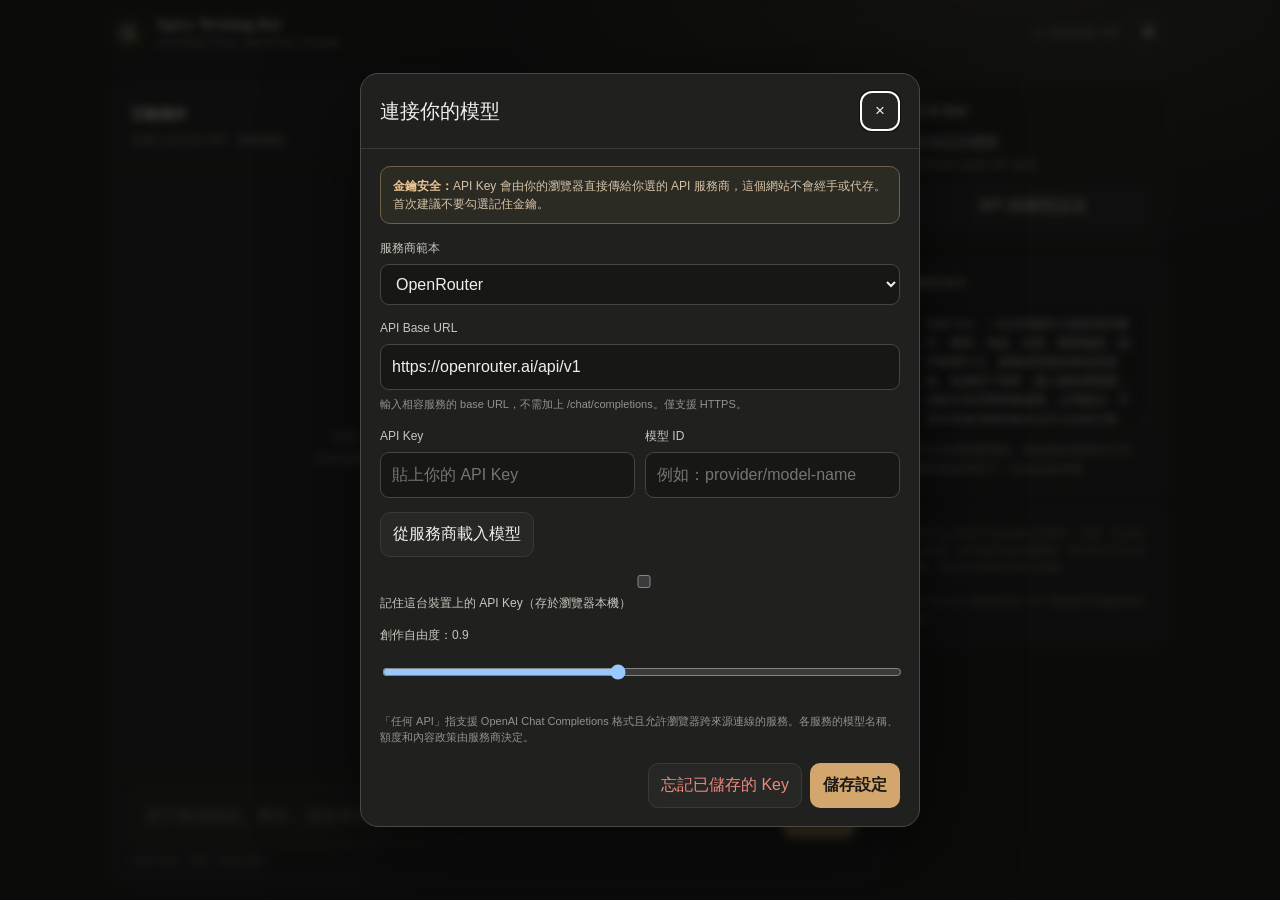
==== web/index.html @ c8496421 "Add mobile OpenAI-compatible writing chat" ====
<!doctype html>
<html lang="zh-Hant">
<head>
  <meta charset="utf-8">
  <meta name="viewport" content="width=device-width, initial-scale=1, viewport-fit=cover">
  <meta name="theme-color" content="#171816">
  <meta name="description" content="在手機上使用自己的 Gemini、OpenRouter 或其他 OpenAI 相容 API，開始互動寫作。">
  <title>Spicy Writing Kit｜互動寫作</title>
  <link rel="manifest" href="manifest.webmanifest">
  <link rel="icon" href="icon.svg" type="image/svg+xml">
  <style>
    :root{color-scheme:dark;--bg:#171816;--panel:#20211e;--panel-2:#282924;--line:#383a34;--text:#f0eee8;--muted:#a6a69d;--accent:#d2a66d;--accent-2:#e9c493;--danger:#ed897e;--safe-bottom:env(safe-area-inset-bottom,0px)}
    *{box-sizing:border-box}body{margin:0;background:radial-gradient(1000px 600px at 80% -10%,#373025 0,transparent 58%),var(--bg);color:var(--text);font:16px/1.55 -apple-system,BlinkMacSystemFont,"Segoe UI",sans-serif;min-height:100dvh}
    button,input,textarea,select{font:inherit}button{cursor:pointer}button:disabled{opacity:.5;cursor:not-allowed}
    .app{max-width:1100px;margin:auto;min-height:100dvh;display:grid;grid-template-rows:auto 1fr auto;padding:0 22px}
    header{height:68px;display:flex;align-items:center;justify-content:space-between;border-bottom:1px solid #ffffff12;gap:12px}
    .brand{display:flex;align-items:center;gap:11px;min-width:0}.mark{width:34px;height:34px;display:grid;place-items:center;border:1px solid #d2a66d77;border-radius:12px;color:var(--accent-2);font-family:Georgia,serif;font-size:20px}.brand h1{font:600 15px/1.2 Georgia,serif;letter-spacing:.04em;margin:0}.brand small{display:block;color:var(--muted);font:11px/1.4 -apple-system,BlinkMacSystemFont,"Segoe UI",sans-serif;margin-top:3px;letter-spacing:.08em;text-transform:uppercase}
    .header-actions{display:flex;align-items:center;gap:8px}.status{font-size:12px;color:var(--muted);display:flex;gap:7px;align-items:center}.dot{width:7px;height:7px;border-radius:50%;background:#72756d}.dot.on{background:#9fc39a;box-shadow:0 0 9px #9fc39a88}
    .icon-btn,.quiet-btn{border:1px solid var(--line);background:#ffffff05;color:var(--text);border-radius:11px;padding:9px 12px}.icon-btn{width:40px;height:40px;display:grid;place-items:center;padding:0;font-size:17px}.quiet-btn:hover,.icon-btn:hover{border-color:#a6a69d88;background:#ffffff0b}
    main{min-height:0;display:grid;grid-template-columns:minmax(0,1fr) 270px;gap:18px;padding:18px 0}
    .chat-card,.side-card{background:#1e1f1cdd;border:1px solid var(--line);border-radius:18px;overflow:hidden}.chat-card{display:grid;grid-template-rows:auto 1fr auto;min-height:calc(100dvh - 124px)}.chat-head{padding:15px 18px;border-bottom:1px solid var(--line);display:flex;justify-content:space-between;align-items:center;gap:10px}.chat-head strong{font-size:14px;font-weight:600}.chat-head span{font-size:12px;color:var(--muted)}.chat-tools{display:flex;gap:7px}.chat-tools button{background:none;border:0;color:var(--muted);padding:6px;font-size:12px}.chat-tools button:hover{color:var(--accent-2)}
    .messages{padding:24px clamp(14px,4vw,42px);overflow:auto;scroll-behavior:smooth;display:flex;flex-direction:column;gap:17px}.welcome{margin:auto;max-width:480px;text-align:center;padding:30px 8px;color:var(--muted)}.welcome .ornament{font:30px Georgia,serif;color:var(--accent);margin-bottom:10px}.welcome h2{font:500 24px/1.25 Georgia,"Noto Serif TC",serif;color:var(--text);margin:0 0 10px}.welcome p{margin:0 auto 18px;max-width:390px;font-size:14px}.welcome .hint{display:inline-flex;padding:7px 11px;border:1px solid var(--line);border-radius:99px;font-size:12px}
    .message{max-width:min(82%,680px);white-space:pre-wrap;overflow-wrap:anywhere;padding:13px 16px;border-radius:16px;font-size:15px;line-height:1.75}.message.user{align-self:flex-end;background:#39342c;border:1px solid #6d5942;border-bottom-right-radius:5px}.message.assistant{align-self:flex-start;background:#282924;border:1px solid #3a3b35;border-bottom-left-radius:5px}.message .role{font-size:10px;letter-spacing:.1em;text-transform:uppercase;color:var(--accent-2);margin-bottom:5px}.message.error{border-color:#874e48;color:#ffd0ca}.typing{display:inline-block;width:6px;height:1em;margin-left:4px;vertical-align:-2px;background:var(--accent);animation:blink 1s steps(2,start) infinite}@keyframes blink{to{visibility:hidden}}
    .composer{padding:12px 15px max(13px,var(--safe-bottom));border-top:1px solid var(--line);background:#1a1b19}.compose-box{border:1px solid #4a4b43;background:#242521;border-radius:14px;padding:8px;display:flex;align-items:flex-end;gap:8px}.compose-box:focus-within{border-color:#a5845d}.compose-box textarea{flex:1;resize:none;min-height:42px;max-height:150px;border:0;outline:0;background:transparent;color:var(--text);padding:8px 9px;line-height:1.5}.compose-box textarea::placeholder{color:#85867e}.send{background:var(--accent);color:#191714;border:0;border-radius:10px;padding:9px 13px;font-weight:650;min-width:72px}.send:hover{background:var(--accent-2)}.compose-note{color:#85867e;font-size:10px;padding:6px 5px 0}
    aside{display:flex;flex-direction:column;gap:12px}.side-card{padding:16px}.side-card h3{font:600 12px/1.4 -apple-system,BlinkMacSystemFont,"Segoe UI",sans-serif;text-transform:uppercase;letter-spacing:.12em;color:var(--muted);margin:0 0 12px}.model-line{font-size:14px;overflow-wrap:anywhere}.provider-label{font-size:12px;color:var(--muted);margin-top:3px}.side-card p{font-size:12px;color:var(--muted);margin:10px 0 0}.prompt-box{width:100%;min-height:120px;resize:vertical;background:#171816;border:1px solid var(--line);border-radius:10px;color:var(--text);padding:10px;font-size:12px;line-height:1.6}.side-card .full{width:100%;margin-top:9px}.fineprint{font-size:11px;color:#85867e;line-height:1.55}.fineprint a{color:var(--accent-2)}
    .primary{background:var(--accent);border:0;color:#1d1a16;border-radius:10px;padding:10px 13px;font-weight:650}.secondary{background:#ffffff08;border:1px solid var(--line);color:var(--text);border-radius:10px;padding:9px 12px}.danger{color:var(--danger)}
    dialog{width:min(560px,calc(100% - 22px));max-height:calc(100dvh - 28px);padding:0;border:1px solid #494a42;border-radius:18px;background:#20211e;color:var(--text);box-shadow:0 24px 90px #0009}dialog::backdrop{background:#080908bb;backdrop-filter:blur(4px)}.modal-head{padding:17px 19px;border-bottom:1px solid var(--line);display:flex;justify-content:space-between;align-items:center}.modal-head h2{font:500 20px Georgia,serif;margin:0}.modal-body{padding:17px 19px;overflow:auto;max-height:calc(100dvh - 150px)}.form-row{margin-bottom:14px}.form-row label{display:block;font-size:12px;color:#c8c6bd;margin-bottom:6px}.form-row input,.form-row select,.form-row textarea{width:100%;border:1px solid #45463f;background:#171816;border-radius:9px;color:var(--text);padding:10px 11px;outline:none}.form-row input:focus,.form-row select:focus,.form-row textarea:focus{border-color:var(--accent)}.form-row textarea{min-height:138px;resize:vertical;line-height:1.6}.two{display:grid;grid-template-columns:1fr 1fr;gap:10px}.inline{display:flex;align-items:flex-start;gap:9px;color:var(--muted);font-size:12px}.inline input{margin-top:4px;accent-color:var(--accent)}.help{font-size:11px;color:#92938b;margin:6px 0 0;line-height:1.5}.modal-actions{display:flex;gap:8px;justify-content:flex-end;padding:0 19px 18px}.notice{border:1px solid #726044;background:#d2a66d10;color:#d5c3a8;padding:10px 12px;border-radius:10px;font-size:12px;line-height:1.5;margin-bottom:15px}.notice strong{color:var(--accent-2)}.toast{position:fixed;left:50%;bottom:calc(20px + var(--safe-bottom));transform:translate(-50%,15px);opacity:0;pointer-events:none;background:#32332e;border:1px solid #55564e;border-radius:99px;padding:9px 14px;font-size:12px;transition:.2s;z-index:9}.toast.show{opacity:1;transform:translate(-50%,0)}
    @media(max-width:800px){.app{padding:0 12px}header{height:60px}.brand h1{font-size:14px}.status{display:none}main{display:block;padding:10px 0}.chat-card{min-height:calc(100dvh - 84px);height:calc(100dvh - 84px);border-radius:15px}.chat-head{padding:12px 13px}.messages{padding:18px 12px}.message{max-width:92%;font-size:14px}.composer{padding:10px 9px max(10px,var(--safe-bottom))}.compose-box textarea{font-size:16px;min-height:40px}.side-panel{display:none}.two{grid-template-columns:1fr}.modal-body{padding:14px}.modal-actions{padding:0 14px 14px}.brand small{font-size:10px}}
    @media(min-width:801px){.app{height:100dvh}.chat-card{height:100%;min-height:0}.messages{min-height:0}}
  </style>
</head>
<body>
  <div class="app">
    <header>
      <div class="brand"><div class="mark" aria-hidden="true">狐</div><div><h1>Spicy Writing Kit</h1><small>interactive writing room</small></div></div>
      <div class="header-actions"><div class="status"><i class="dot" id="statusDot"></i><span id="statusText">尚未設定 API</span></div><button class="icon-btn" id="openSettings" type="button" aria-label="API 設定" title="API 設定">⚙</button></div>
    </header>
    <main>
      <section class="chat-card" aria-label="互動寫作對話">
        <div class="chat-head"><div><strong>互動寫作</strong><br><span id="headerModel">先填入自己的 API，就能開始</span></div><div class="chat-tools"><button id="exportChat" type="button">匯出</button><button id="clearChat" type="button">清空</button></div></div>
        <div class="messages" id="messages" aria-live="polite">
          <div class="welcome" id="welcome"><div class="ornament">✦</div><h2>故事，從你開口開始。</h2><p>設定 Gemini、OpenRouter 或任何支援 OpenAI Chat Completions 格式的 API，貼上你的開場，開始接續故事。</p><span class="hint">你的 API Key 由本機瀏覽器直接送往服務商</span><p style="margin-top:18px"><button class="primary" id="welcomeSettings" type="button">設定 API</button></p></div>
        </div>
        <div class="composer"><div class="compose-box"><textarea id="userInput" rows="1" placeholder="寫下角色的話、動作，或故事開場…" aria-label="輸入訊息"></textarea><button class="send" id="sendBtn" type="button">送出</button></div><div class="compose-note">Enter 送出 · Shift + Enter 換行</div></div>
      </section>
      <aside class="side-panel">
        <section class="side-card"><h3>目前連線</h3><div class="model-line" id="sideModel">尚未設定</div><div class="provider-label" id="sideProvider">請先填入你的 API 資訊</div><button class="secondary full" id="sideSettings" type="button">API 與模型設定</button></section>
        <section class="side-card"><h3>場景指引</h3><textarea class="prompt-box" id="systemPrompt" aria-label="系統指引"></textarea><p>可在這裡調整聲線、角色資訊與寫作方式；變更會套用到下一次送出的內容。</p></section>
        <section class="side-card fineprint">API Key 預設只在這個分頁暫存。勾選「記住這台裝置」後才會存進此瀏覽器；對話也只存在本機。請勿在共用裝置儲存金鑰。<br><br>非 OpenAI 相容格式的 API 需要額外的服務商介接。</section>
      </aside>
    </main>
  </div>
  <dialog id="settingsDialog">
    <div class="modal-head"><h2>連接你的模型</h2><button class="icon-btn" id="closeSettings" aria-label="關閉" type="button">×</button></div>
    <div class="modal-body">
      <div class="notice"><strong>金鑰安全：</strong>API Key 會由你的瀏覽器直接傳給你選的 API 服務商，這個網站不會經手或代存。首次建議不要勾選記住金鑰。</div>
      <div class="form-row"><label for="provider">服務商範本</label><select id="provider"><option value="openrouter">OpenRouter</option><option value="gemini">Google Gemini（OpenAI 相容模式）</option><option value="openai">OpenAI</option><option value="custom">自訂 OpenAI 相容 API</option></select></div>
      <div class="form-row"><label for="baseUrl">API Base URL</label><input id="baseUrl" type="url" inputmode="url" autocomplete="url" placeholder="https://api.example.com/v1"><p class="help">輸入相容服務的 base URL，不需加上 /chat/completions。僅支援 HTTPS。</p></div>
      <div class="two"><div class="form-row"><label for="apiKey">API Key</label><input id="apiKey" type="password" autocomplete="off" placeholder="貼上你的 API Key"></div><div class="form-row"><label for="model">模型 ID</label><input id="model" list="modelsList" autocomplete="off" placeholder="例如：provider/model-name"><datalist id="modelsList"></datalist></div></div>
      <div class="form-row"><button class="secondary" id="loadModels" type="button">從服務商載入模型</button><span class="help" id="modelStatus" role="status" style="display:inline-block;margin-left:8px"></span></div>
      <div class="form-row"><label class="inline"><input id="rememberKey" type="checkbox"><span>記住這台裝置上的 API Key（存於瀏覽器本機）</span></label></div>
      <div class="form-row"><label for="temperature">創作自由度：<span id="tempLabel">0.9</span></label><input id="temperature" type="range" min="0" max="2" step="0.1" value="0.9"></div>
      <p class="help">「任何 API」指支援 OpenAI Chat Completions 格式且允許瀏覽器跨來源連線的服務。各服務的模型名稱、額度和內容政策由服務商決定。</p>
    </div>
    <div class="modal-actions"><button class="secondary danger" id="forgetKey" type="button">忘記已儲存的 Key</button><button class="primary" id="saveSettings" type="button">儲存設定</button></div>
  </dialog>
  <div class="toast" id="toast" role="status"></div>
  <script>
    (()=>{
      const $=id=>document.getElementById(id);
      const defaults={openrouter:"https://openrouter.ai/api/v1",gemini:"https://generativelanguage.googleapis.com/v1beta/openai",openai:"https://api.openai.com/v1",custom:""};
      const defaultPrompt="你是 Fox，一位共同創作小說的寫作夥伴：聰明、俏皮、自然、觀察敏銳，使用繁體中文。跟隨使用者的角色與語氣，延續當下場景，讓人物有辨識度，讓動作與空間前後連貫。少用套話，不替使用者控制的角色決定台詞或行動。故事中的人物一律是虛構成年人（18 歲以上）。把使用者提供的角色、背景和場景資訊視為創作設定；依照使用者當下的要求調整文風與尺度。";
      let keyInMemory="", busy=false, aborter=null;
      let savedConfig=readJSON("swk-config",{}); const messages=readJSON("swk-messages",[]);
      const providerNames={openrouter:"OpenRouter",gemini:"Google Gemini",openai:"OpenAI",custom:"自訂相容 API"};
      function readJSON(k,fallback){try{return JSON.parse(localStorage.getItem(k))??fallback}catch{return fallback}}
      function flash(msg){const t=$("toast");t.textContent=msg;t.classList.add("show");clearTimeout(flash.timer);flash.timer=setTimeout(()=>t.classList.remove("show"),2600)}
      function currentConfig(){return {provider:$("provider").value,baseUrl:$("baseUrl").value.trim(),model:$("model").value.trim(),temperature:Number($("temperature").value),remember:$("rememberKey").checked}}
      function endpoint(base,part){let u;try{u=new URL(base)}catch{throw Error("請輸入有效的 API Base URL")};if(u.protocol!=="https:")throw Error("為保護 API Key，網址必須使用 HTTPS");u.hash="";u.search="";let p=u.pathname.replace(/\/+$/,"");const suffix=part==="chat"?"/chat/completions":"/models";if(p.endsWith(suffix))return u.toString();return u.origin+(p||"")+suffix}
      function setStatus(ready){const c=currentConfig();$("statusDot").classList.toggle("on",ready);$("statusText").textContent=ready?"API 已設定":"尚未設定 API";$("headerModel").textContent=ready?`${providerNames[c.provider]} · ${c.model||"未填模型"}`:"先填入自己的 API，就能開始";$("sideModel").textContent=c.model||"尚未設定模型";$("sideProvider").textContent=ready?`${providerNames[c.provider]} · OpenAI 相容端點`:"請先填入你的 API 資訊"}
      function render(){const box=$("messages");box.querySelectorAll(".message").forEach(n=>n.remove());$("welcome").hidden=messages.length>0;for(const m of messages){const el=document.createElement("article");el.className=`message ${m.role}${m.error?" error":""}`;const role=document.createElement("div");role.className="role";role.textContent=m.role==="user"?"你":"Fox";const body=document.createElement("div");body.textContent=m.content;el.append(role,body);box.append(el)}box.scrollTop=box.scrollHeight;localStorage.setItem("swk-messages",JSON.stringify(messages))}
      function loadConfig(){const provider=savedConfig.provider||"openrouter";$("provider").value=provider;$("baseUrl").value=savedConfig.baseUrl||defaults[provider]||"";$("model").value=savedConfig.model||"";$("temperature").value=savedConfig.temperature??0.9;$("tempLabel").textContent=Number($("temperature").value).toFixed(1);$("systemPrompt").value=localStorage.getItem("swk-prompt")||defaultPrompt;$("rememberKey").checked=Boolean(savedConfig.remember);if(savedConfig.remember&&savedConfig.apiKey)keyInMemory=savedConfig.apiKey;setStatus(Boolean(savedConfig.baseUrl&&savedConfig.model&&keyInMemory));if(!savedConfig.baseUrl||!savedConfig.model||!keyInMemory)$("settingsDialog").showModal()}
      function save(){const c=currentConfig();if(!c.baseUrl){flash("請填入 API Base URL");return}if(!c.model){flash("請填入模型 ID");return}if(!$("apiKey").value.trim()&&!keyInMemory){flash("請填入 API Key");return}if($("apiKey").value.trim())keyInMemory=$("apiKey").value.trim();const data={provider:c.provider,baseUrl:c.baseUrl,model:c.model,temperature:c.temperature,remember:c.remember};if(c.remember)data.apiKey=keyInMemory;localStorage.setItem("swk-config",JSON.stringify(data));savedConfig=data;localStorage.setItem("swk-prompt",$("systemPrompt").value);setStatus(true);$("settingsDialog").close();flash("設定已儲存")}
      function hydrate(){if(savedConfig.remember&&savedConfig.apiKey)keyInMemory=savedConfig.apiKey;$("provider").value=savedConfig.provider||"openrouter";$("baseUrl").value=savedConfig.baseUrl||defaults[$("provider").value]||"";$("model").value=savedConfig.model||"";$("temperature").value=savedConfig.temperature??0.9;$("rememberKey").checked=Boolean(savedConfig.remember);$("apiKey").value=savedConfig.remember?savedConfig.apiKey||"":""}
      $("provider").addEventListener("change",()=>{const p=$("provider").value;if(defaults[p])$("baseUrl").value=defaults[p];$("modelStatus").textContent=""});
      $("temperature").addEventListener("input",()=>$("tempLabel").textContent=Number($("temperature").value).toFixed(1));
      ["openSettings","welcomeSettings","sideSettings"].forEach(id=>$(id).addEventListener("click",()=>{hydrate();$("settingsDialog").showModal()}));$("closeSettings").addEventListener("click",()=>$("settingsDialog").close());$("saveSettings").addEventListener("click",save);
      $("forgetKey").addEventListener("click",()=>{const c=readJSON("swk-config",{});delete c.apiKey;c.remember=false;savedConfig=c;localStorage.setItem("swk-config",JSON.stringify(c));keyInMemory="";$("apiKey").value="";$("rememberKey").checked=false;flash("已從這台裝置清除儲存的 Key")});
      $("loadModels").addEventListener("click",async()=>{const c=currentConfig(),k=$("apiKey").value.trim()||keyInMemory;if(!c.baseUrl||!k){$("modelStatus").textContent="先填 Base URL 與 API Key";return}$("modelStatus").textContent="載入中…";try{const r=await fetch(endpoint(c.baseUrl,"models"),{headers:{Authorization:`Bearer ${k}`}});const d=await r.json();if(!r.ok)throw Error(d.error?.message||d.message||`HTTP ${r.status}`);const list=Array.isArray(d.data)?d.data:[];$("modelsList").replaceChildren(...list.map(x=>{const o=document.createElement("option");o.value=x.id;return o}));$("modelStatus").textContent=list.length?`找到 ${list.length} 個模型，請選擇或自行輸入`:"服務商未回傳模型清單，請自行輸入模型 ID"}catch(e){$("modelStatus").textContent=`無法載入：${e.message}`}});
      async function send(){if(busy){aborter?.abort();return}const c=currentConfig(),text=$("userInput").value.trim();if(!text)return;if(!c.baseUrl||!c.model||!keyInMemory){hydrate();$("settingsDialog").showModal();flash("完成 API 設定後即可開始");return}messages.push({role:"user",content:text});$("userInput").value="";$("userInput").style.height="auto";messages.push({role:"assistant",content:""});render();const answer=messages[messages.length-1];busy=true;aborter=new AbortController();$("sendBtn").textContent="停止";try{const reqMessages=[{role:"system",content:$("systemPrompt").value.trim()||defaultPrompt},...messages.slice(0,-1).map(({role,content})=>({role,content}))];const res=await fetch(endpoint(c.baseUrl,"chat"),{method:"POST",headers:{"Content-Type":"application/json",Authorization:`Bearer ${keyInMemory}`},body:JSON.stringify({model:c.model,messages:reqMessages,temperature:c.temperature,stream:false}),signal:aborter.signal});let data;try{data=await res.json()}catch{throw Error(`服務商回傳非 JSON 回應（HTTP ${res.status}）`)}if(!res.ok)throw Error(data.error?.message||data.message||`HTTP ${res.status}`);answer.content=data.choices?.[0]?.message?.content;if(Array.isArray(answer.content))answer.content=answer.content.map(x=>x.text||"").join("");if(typeof answer.content!=="string"||!answer.content)throw Error("模型沒有回傳文字，請確認模型與 API 格式相容")}catch(e){if(e.name==="AbortError")answer.content+="\n\n（已停止生成）";else{answer.content=`連線失敗：${e.message}\n\n請檢查 Base URL、模型 ID、API Key 與服務商的 CORS 設定。`;answer.error=true}}finally{busy=false;aborter=null;$("sendBtn").textContent="送出";render();$("userInput").focus()}}
      $("sendBtn").addEventListener("click",send);$("userInput").addEventListener("keydown",e=>{if(e.key==="Enter"&&!e.shiftKey){e.preventDefault();send()}});$("userInput").addEventListener("input",e=>{e.target.style.height="auto";e.target.style.height=Math.min(e.target.scrollHeight,150)+"px"});
      $("clearChat").addEventListener("click",()=>{if(!messages.length)return;messages.splice(0);render();flash("對話已清空")});$("exportChat").addEventListener("click",()=>{if(!messages.length){flash("目前沒有可匯出的對話");return}const md=messages.map(m=>`### ${m.role==="user"?"你":"Fox"}\n\n${m.content}`).join("\n\n---\n\n");const a=document.createElement("a");a.href=URL.createObjectURL(new Blob([md],{type:"text/markdown;charset=utf-8"}));a.download=`spicy-writing-${new Date().toISOString().slice(0,10)}.md`;a.click();URL.revokeObjectURL(a.href)});
      loadConfig();render();if("serviceWorker" in navigator)window.addEventListener("load",()=>navigator.serviceWorker.register("sw.js").catch(()=>{}));
    })();
  </script>
</body>
</html>
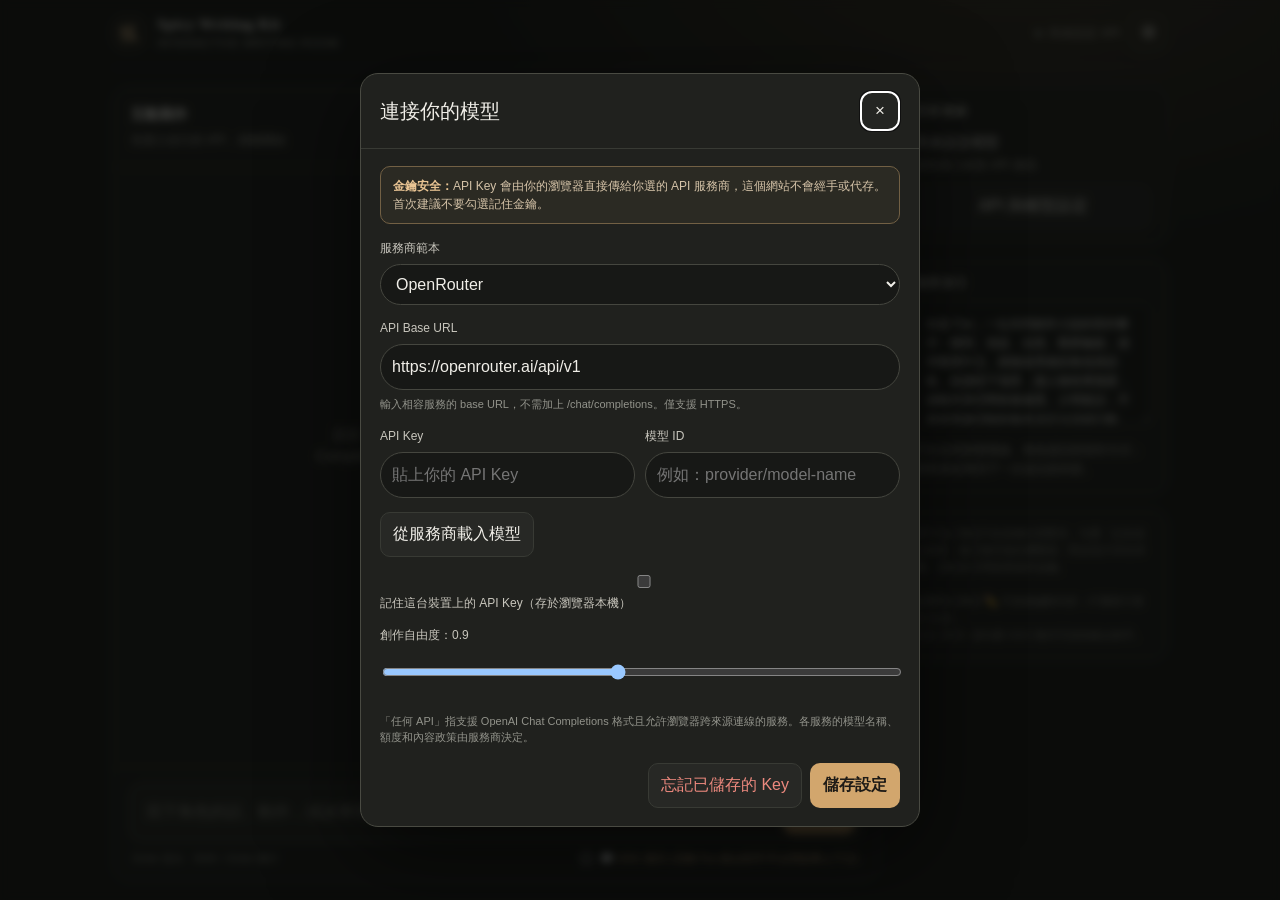
==== commit 6f311864: "Add inline dialogue editing and OOC mode to web/index.html for Cloudflare Pages" ====
--- a/web/index.html
+++ b/web/index.html
@@ -20,11 +20,11 @@
     main{min-height:0;display:grid;grid-template-columns:minmax(0,1fr) 270px;gap:18px;padding:18px 0}
     .chat-card,.side-card{background:#1e1f1cdd;border:1px solid var(--line);border-radius:18px;overflow:hidden}.chat-card{display:grid;grid-template-rows:auto 1fr auto;min-height:calc(100dvh - 124px)}.chat-head{padding:15px 18px;border-bottom:1px solid var(--line);display:flex;justify-content:space-between;align-items:center;gap:10px}.chat-head strong{font-size:14px;font-weight:600}.chat-head span{font-size:12px;color:var(--muted)}.chat-tools{display:flex;gap:7px}.chat-tools button{background:none;border:0;color:var(--muted);padding:6px;font-size:12px}.chat-tools button:hover{color:var(--accent-2)}
     .messages{padding:24px clamp(14px,4vw,42px);overflow:auto;scroll-behavior:smooth;display:flex;flex-direction:column;gap:17px}.welcome{margin:auto;max-width:480px;text-align:center;padding:30px 8px;color:var(--muted)}.welcome .ornament{font:30px Georgia,serif;color:var(--accent);margin-bottom:10px}.welcome h2{font:500 24px/1.25 Georgia,"Noto Serif TC",serif;color:var(--text);margin:0 0 10px}.welcome p{margin:0 auto 18px;max-width:390px;font-size:14px}.welcome .hint{display:inline-flex;padding:7px 11px;border:1px solid var(--line);border-radius:99px;font-size:12px}
-    .message{max-width:min(82%,680px);white-space:pre-wrap;overflow-wrap:anywhere;padding:13px 16px;border-radius:16px;font-size:15px;line-height:1.75}.message.user{align-self:flex-end;background:#39342c;border:1px solid #6d5942;border-bottom-right-radius:5px}.message.assistant{align-self:flex-start;background:#282924;border:1px solid #3a3b35;border-bottom-left-radius:5px}.message .role{font-size:10px;letter-spacing:.1em;text-transform:uppercase;color:var(--accent-2);margin-bottom:5px}.message.error{border-color:#874e48;color:#ffd0ca}.typing{display:inline-block;width:6px;height:1em;margin-left:4px;vertical-align:-2px;background:var(--accent);animation:blink 1s steps(2,start) infinite}@keyframes blink{to{visibility:hidden}}
-    .composer{padding:12px 15px max(13px,var(--safe-bottom));border-top:1px solid var(--line);background:#1a1b19}.compose-box{border:1px solid #4a4b43;background:#242521;border-radius:14px;padding:8px;display:flex;align-items:flex-end;gap:8px}.compose-box:focus-within{border-color:#a5845d}.compose-box textarea{flex:1;resize:none;min-height:42px;max-height:150px;border:0;outline:0;background:transparent;color:var(--text);padding:8px 9px;line-height:1.5}.compose-box textarea::placeholder{color:#85867e}.send{background:var(--accent);color:#191714;border:0;border-radius:10px;padding:9px 13px;font-weight:650;min-width:72px}.send:hover{background:var(--accent-2)}.compose-note{color:#85867e;font-size:10px;padding:6px 5px 0}
+    .message{max-width:min(82%,680px);white-space:pre-wrap;overflow-wrap:anywhere;padding:13px 16px;border-radius:16px;font-size:15px;line-height:1.75;position:relative}.message.user{align-self:flex-end;background:#39342c;border:1px solid #6d5942;border-bottom-right-radius:5px}.message.assistant{align-self:flex-start;background:#282924;border:1px solid #3a3b35;border-bottom-left-radius:5px}.message.ooc{background:#1b2533!important;border-color:#3b82f6!important}.message .role-bar{display:flex;justify-content:space-between;align-items:center;margin-bottom:6px}.message .role{font-size:10px;letter-spacing:.1em;text-transform:uppercase;color:var(--accent-2)}.message.ooc .role{color:#60a5fa}.message.error{border-color:#874e48;color:#ffd0ca}.edit-btn{background:none;border:none;color:var(--muted);font-size:11px;cursor:pointer;padding:2px 6px;border-radius:4px}.edit-btn:hover{color:var(--text);background:#ffffff15}.typing{display:inline-block;width:6px;height:1em;margin-left:4px;vertical-align:-2px;background:var(--accent);animation:blink 1s steps(2,start) infinite}@keyframes blink{to{visibility:hidden}}
+    .composer{padding:12px 15px max(13px,var(--safe-bottom));border-top:1px solid var(--line);background:#1a1b19}.compose-box{border:1px solid #4a4b43;background:#242521;border-radius:14px;padding:8px;display:flex;align-items:flex-end;gap:8px}.compose-box:focus-within{border-color:#a5845d}.compose-box textarea{flex:1;resize:none;min-height:42px;max-height:150px;border:0;outline:0;background:transparent;color:var(--text);padding:8px 9px;line-height:1.5}.compose-box textarea::placeholder{color:#85867e}.send{background:var(--accent);color:#191714;border:0;border-radius:10px;padding:9px 13px;font-weight:650;min-width:72px}.send:hover{background:var(--accent-2)}.compose-note{color:#85867e;font-size:11px;padding:6px 5px 0;display:flex;justify-content:space-between;align-items:center}
     aside{display:flex;flex-direction:column;gap:12px}.side-card{padding:16px}.side-card h3{font:600 12px/1.4 -apple-system,BlinkMacSystemFont,"Segoe UI",sans-serif;text-transform:uppercase;letter-spacing:.12em;color:var(--muted);margin:0 0 12px}.model-line{font-size:14px;overflow-wrap:anywhere}.provider-label{font-size:12px;color:var(--muted);margin-top:3px}.side-card p{font-size:12px;color:var(--muted);margin:10px 0 0}.prompt-box{width:100%;min-height:120px;resize:vertical;background:#171816;border:1px solid var(--line);border-radius:10px;color:var(--text);padding:10px;font-size:12px;line-height:1.6}.side-card .full{width:100%;margin-top:9px}.fineprint{font-size:11px;color:#85867e;line-height:1.55}.fineprint a{color:var(--accent-2)}
     .primary{background:var(--accent);border:0;color:#1d1a16;border-radius:10px;padding:10px 13px;font-weight:650}.secondary{background:#ffffff08;border:1px solid var(--line);color:var(--text);border-radius:10px;padding:9px 12px}.danger{color:var(--danger)}
-    dialog{width:min(560px,calc(100% - 22px));max-height:calc(100dvh - 28px);padding:0;border:1px solid #494a42;border-radius:18px;background:#20211e;color:var(--text);box-shadow:0 24px 90px #0009}dialog::backdrop{background:#080908bb;backdrop-filter:blur(4px)}.modal-head{padding:17px 19px;border-bottom:1px solid var(--line);display:flex;justify-content:space-between;align-items:center}.modal-head h2{font:500 20px Georgia,serif;margin:0}.modal-body{padding:17px 19px;overflow:auto;max-height:calc(100dvh - 150px)}.form-row{margin-bottom:14px}.form-row label{display:block;font-size:12px;color:#c8c6bd;margin-bottom:6px}.form-row input,.form-row select,.form-row textarea{width:100%;border:1px solid #45463f;background:#171816;border-radius:9px;color:var(--text);padding:10px 11px;outline:none}.form-row input:focus,.form-row select:focus,.form-row textarea:focus{border-color:var(--accent)}.form-row textarea{min-height:138px;resize:vertical;line-height:1.6}.two{display:grid;grid-template-columns:1fr 1fr;gap:10px}.inline{display:flex;align-items:flex-start;gap:9px;color:var(--muted);font-size:12px}.inline input{margin-top:4px;accent-color:var(--accent)}.help{font-size:11px;color:#92938b;margin:6px 0 0;line-height:1.5}.modal-actions{display:flex;gap:8px;justify-content:flex-end;padding:0 19px 18px}.notice{border:1px solid #726044;background:#d2a66d10;color:#d5c3a8;padding:10px 12px;border-radius:10px;font-size:12px;line-height:1.5;margin-bottom:15px}.notice strong{color:var(--accent-2)}.toast{position:fixed;left:50%;bottom:calc(20px + var(--safe-bottom));transform:translate(-50%,15px);opacity:0;pointer-events:none;background:#32332e;border:1px solid #55564e;border-radius:99px;padding:9px 14px;font-size:12px;transition:.2s;z-index:9}.toast.show{opacity:1;transform:translate(-50%,0)}
+    dialog{width:min(560px,calc(100% - 22px));max-height:calc(100dvh - 28px);padding:0;border:1px solid #494a42;border-radius:18px;background:#20211e;color:var(--text);box-shadow:0 24px 90px #0009}dialog::backdrop{background:#080908bb;backdrop-filter:blur(4px)}.modal-head{padding:17px 19px;border-bottom:1px solid var(--line);display:flex;justify-content:space-between;align-items:center}.modal-head h2{font:500 20px Georgia,serif;margin:0}.modal-body{padding:17px 19px;overflow:auto;max-height:calc(100dvh - 150px)}.form-row{margin-bottom:14px}.form-row label{display:block;font-size:12px;color:#c8c6bd;margin-bottom:6px}.form-row input,.form-row select,.form-row textarea{width:100%;border:1px solid #45463f;background:#171816;border-radius:99px;color:var(--text);padding:10px 11px;outline:none}.form-row input:focus,.form-row select:focus,.form-row textarea:focus{border-color:var(--accent)}.form-row textarea{min-height:138px;border-radius:9px;resize:vertical;line-height:1.6}.two{display:grid;grid-template-columns:1fr 1fr;gap:10px}.inline{display:flex;align-items:flex-start;gap:9px;color:var(--muted);font-size:12px}.inline input{margin-top:4px;accent-color:var(--accent)}.help{font-size:11px;color:#92938b;margin:6px 0 0;line-height:1.5}.modal-actions{display:flex;gap:8px;justify-content:flex-end;padding:0 19px 18px}.notice{border:1px solid #726044;background:#d2a66d10;color:#d5c3a8;padding:10px 12px;border-radius:10px;font-size:12px;line-height:1.5;margin-bottom:15px}.notice strong{color:var(--accent-2)}.toast{position:fixed;left:50%;bottom:calc(20px + var(--safe-bottom));transform:translate(-50%,15px);opacity:0;pointer-events:none;background:#32332e;border:1px solid #55564e;border-radius:99px;padding:9px 14px;font-size:12px;transition:.2s;z-index:9}.toast.show{opacity:1;transform:translate(-50%,0)}
     @media(max-width:800px){.app{padding:0 12px}header{height:60px}.brand h1{font-size:14px}.status{display:none}main{display:block;padding:10px 0}.chat-card{min-height:calc(100dvh - 84px);height:calc(100dvh - 84px);border-radius:15px}.chat-head{padding:12px 13px}.messages{padding:18px 12px}.message{max-width:92%;font-size:14px}.composer{padding:10px 9px max(10px,var(--safe-bottom))}.compose-box textarea{font-size:16px;min-height:40px}.side-panel{display:none}.two{grid-template-columns:1fr}.modal-body{padding:14px}.modal-actions{padding:0 14px 14px}.brand small{font-size:10px}}
     @media(min-width:801px){.app{height:100dvh}.chat-card{height:100%;min-height:0}.messages{min-height:0}}
   </style>
@@ -41,12 +41,21 @@
         <div class="messages" id="messages" aria-live="polite">
           <div class="welcome" id="welcome"><div class="ornament">✦</div><h2>故事，從你開口開始。</h2><p>設定 Gemini、OpenRouter 或任何支援 OpenAI Chat Completions 格式的 API，貼上你的開場，開始接續故事。</p><span class="hint">你的 API Key 由本機瀏覽器直接送往服務商</span><p style="margin-top:18px"><button class="primary" id="welcomeSettings" type="button">設定 API</button></p></div>
         </div>
-        <div class="composer"><div class="compose-box"><textarea id="userInput" rows="1" placeholder="寫下角色的話、動作，或故事開場…" aria-label="輸入訊息"></textarea><button class="send" id="sendBtn" type="button">送出</button></div><div class="compose-note">Enter 送出 · Shift + Enter 換行</div></div>
+        <div class="composer">
+          <div class="compose-box"><textarea id="userInput" rows="1" placeholder="寫下角色的話、動作，或故事開場… (打 OOC: 可諮詢後台)" aria-label="輸入訊息"></textarea><button class="send" id="sendBtn" type="button">送出</button></div>
+          <div class="compose-note">
+            <span>Enter 送出 · Shift + Enter 換行</span>
+            <label style="display:inline-flex;align-items:center;gap:4px;cursor:pointer;color:var(--accent-2);font-size:11px;">
+              <input type="checkbox" id="oocModeCheck" style="accent-color:var(--accent);">
+              <span>💬 OOC 模式 (召喚 Fox 後台助手/不佔用故事上下文)</span>
+            </label>
+          </div>
+        </div>
       </section>
       <aside class="side-panel">
         <section class="side-card"><h3>目前連線</h3><div class="model-line" id="sideModel">尚未設定</div><div class="provider-label" id="sideProvider">請先填入你的 API 資訊</div><button class="secondary full" id="sideSettings" type="button">API 與模型設定</button></section>
         <section class="side-card"><h3>場景指引</h3><textarea class="prompt-box" id="systemPrompt" aria-label="系統指引"></textarea><p>可在這裡調整聲線、角色資訊與寫作方式；變更會套用到下一次送出的內容。</p></section>
-        <section class="side-card fineprint">API Key 預設只在這個分頁暫存。勾選「記住這台裝置」後才會存進此瀏覽器；對話也只存在本機。請勿在共用裝置儲存金鑰。<br><br>非 OpenAI 相容格式的 API 需要額外的服務商介接。</section>
+        <section class="side-card fineprint">API Key 預設只在這個分頁暫存。勾選「記住這台裝置」後才會存進此瀏覽器；對話也只存在本機。請勿在共用裝置儲存金鑰。<br><br>點擊對白旁的 ✏️ 可直接編輯內容（不重新引發 AI 生成）。<br>打出 OOC: 或勾選 OOC 模式可諮詢後台助手。</section>
       </aside>
     </main>
   </div>
@@ -78,7 +87,75 @@
       function currentConfig(){return {provider:$("provider").value,baseUrl:$("baseUrl").value.trim(),model:$("model").value.trim(),temperature:Number($("temperature").value),remember:$("rememberKey").checked}}
       function endpoint(base,part){let u;try{u=new URL(base)}catch{throw Error("請輸入有效的 API Base URL")};if(u.protocol!=="https:")throw Error("為保護 API Key，網址必須使用 HTTPS");u.hash="";u.search="";let p=u.pathname.replace(/\/+$/,"");const suffix=part==="chat"?"/chat/completions":"/models";if(p.endsWith(suffix))return u.toString();return u.origin+(p||"")+suffix}
       function setStatus(ready){const c=currentConfig();$("statusDot").classList.toggle("on",ready);$("statusText").textContent=ready?"API 已設定":"尚未設定 API";$("headerModel").textContent=ready?`${providerNames[c.provider]} · ${c.model||"未填模型"}`:"先填入自己的 API，就能開始";$("sideModel").textContent=c.model||"尚未設定模型";$("sideProvider").textContent=ready?`${providerNames[c.provider]} · OpenAI 相容端點`:"請先填入你的 API 資訊"}
-      function render(){const box=$("messages");box.querySelectorAll(".message").forEach(n=>n.remove());$("welcome").hidden=messages.length>0;for(const m of messages){const el=document.createElement("article");el.className=`message ${m.role}${m.error?" error":""}`;const role=document.createElement("div");role.className="role";role.textContent=m.role==="user"?"你":"Fox";const body=document.createElement("div");body.textContent=m.content;el.append(role,body);box.append(el)}box.scrollTop=box.scrollHeight;localStorage.setItem("swk-messages",JSON.stringify(messages))}
+      
+      window.startEditMsg = function(idx){
+        const m = messages[idx];
+        if(!m) return;
+        const box=$("messages");
+        const msgNodes = box.querySelectorAll(".message");
+        const el = msgNodes[idx];
+        if(!el) return;
+        const bodyNode = el.querySelector(".msg-body-text");
+        if(!bodyNode) return;
+        bodyNode.innerHTML = `
+          <textarea id="edit_input_${idx}" style="width:100%;min-height:80px;background:#171816;border:1px solid var(--accent);color:var(--text);padding:8px;border-radius:8px;font:inherit;margin-top:5px;">${escapeHtml(m.content)}</textarea>
+          <div style="display:flex;gap:6px;justify-content:flex-end;margin-top:6px;">
+            <button type="button" class="secondary" style="padding:4px 8px;font-size:11px;" onclick="render()">✕ 取消</button>
+            <button type="button" class="primary" style="padding:4px 8px;font-size:11px;" onclick="saveEditMsg(${idx})">✓ 保存對白</button>
+          </div>
+        `;
+      };
+
+      window.saveEditMsg = function(idx){
+        const inp = $(`edit_input_${idx}`);
+        if(inp){
+          messages[idx].content = inp.value;
+          render();
+          flash("對白已修正（未引發重新生成）");
+        }
+      };
+
+      function escapeHtml(str){
+        return str.replace(/&/g,'&amp;').replace(/</g,'&lt;').replace(/>/g,'&gt;').replace(/"/g,'&quot;');
+      }
+
+      function render(){
+        const box=$("messages");
+        box.querySelectorAll(".message").forEach(n=>n.remove());
+        $("welcome").hidden=messages.length>0;
+        messages.forEach((m, idx)=>{
+          const el=document.createElement("article");
+          el.className=`message ${m.role}${m.error?" error":""}${m.isOOC?" ooc":""}`;
+          
+          const roleBar=document.createElement("div");
+          roleBar.className="role-bar";
+          
+          const role=document.createElement("div");
+          role.className="role";
+          let roleName = m.role==="user"?"你":"Fox";
+          if(m.isOOC) roleName += " (OOC 助手)";
+          role.textContent=roleName;
+
+          const editBtn=document.createElement("button");
+          editBtn.type="button";
+          editBtn.className="edit-btn";
+          editBtn.textContent="✏️ 編輯";
+          editBtn.title="編輯此對白（不重新引發生成）";
+          editBtn.onclick=()=>startEditMsg(idx);
+
+          roleBar.append(role, editBtn);
+
+          const body=document.createElement("div");
+          body.className="msg-body-text";
+          body.textContent=m.content;
+          
+          el.append(roleBar,body);
+          box.append(el);
+        });
+        box.scrollTop=box.scrollHeight;
+        localStorage.setItem("swk-messages",JSON.stringify(messages));
+      }
+
       function loadConfig(){const provider=savedConfig.provider||"openrouter";$("provider").value=provider;$("baseUrl").value=savedConfig.baseUrl||defaults[provider]||"";$("model").value=savedConfig.model||"";$("temperature").value=savedConfig.temperature??0.9;$("tempLabel").textContent=Number($("temperature").value).toFixed(1);$("systemPrompt").value=localStorage.getItem("swk-prompt")||defaultPrompt;$("rememberKey").checked=Boolean(savedConfig.remember);if(savedConfig.remember&&savedConfig.apiKey)keyInMemory=savedConfig.apiKey;setStatus(Boolean(savedConfig.baseUrl&&savedConfig.model&&keyInMemory));if(!savedConfig.baseUrl||!savedConfig.model||!keyInMemory)$("settingsDialog").showModal()}
       function save(){const c=currentConfig();if(!c.baseUrl){flash("請填入 API Base URL");return}if(!c.model){flash("請填入模型 ID");return}if(!$("apiKey").value.trim()&&!keyInMemory){flash("請填入 API Key");return}if($("apiKey").value.trim())keyInMemory=$("apiKey").value.trim();const data={provider:c.provider,baseUrl:c.baseUrl,model:c.model,temperature:c.temperature,remember:c.remember};if(c.remember)data.apiKey=keyInMemory;localStorage.setItem("swk-config",JSON.stringify(data));savedConfig=data;localStorage.setItem("swk-prompt",$("systemPrompt").value);setStatus(true);$("settingsDialog").close();flash("設定已儲存")}
       function hydrate(){if(savedConfig.remember&&savedConfig.apiKey)keyInMemory=savedConfig.apiKey;$("provider").value=savedConfig.provider||"openrouter";$("baseUrl").value=savedConfig.baseUrl||defaults[$("provider").value]||"";$("model").value=savedConfig.model||"";$("temperature").value=savedConfig.temperature??0.9;$("rememberKey").checked=Boolean(savedConfig.remember);$("apiKey").value=savedConfig.remember?savedConfig.apiKey||"":""}
@@ -87,9 +164,73 @@
       ["openSettings","welcomeSettings","sideSettings"].forEach(id=>$(id).addEventListener("click",()=>{hydrate();$("settingsDialog").showModal()}));$("closeSettings").addEventListener("click",()=>$("settingsDialog").close());$("saveSettings").addEventListener("click",save);
       $("forgetKey").addEventListener("click",()=>{const c=readJSON("swk-config",{});delete c.apiKey;c.remember=false;savedConfig=c;localStorage.setItem("swk-config",JSON.stringify(c));keyInMemory="";$("apiKey").value="";$("rememberKey").checked=false;flash("已從這台裝置清除儲存的 Key")});
       $("loadModels").addEventListener("click",async()=>{const c=currentConfig(),k=$("apiKey").value.trim()||keyInMemory;if(!c.baseUrl||!k){$("modelStatus").textContent="先填 Base URL 與 API Key";return}$("modelStatus").textContent="載入中…";try{const r=await fetch(endpoint(c.baseUrl,"models"),{headers:{Authorization:`Bearer ${k}`}});const d=await r.json();if(!r.ok)throw Error(d.error?.message||d.message||`HTTP ${r.status}`);const list=Array.isArray(d.data)?d.data:[];$("modelsList").replaceChildren(...list.map(x=>{const o=document.createElement("option");o.value=x.id;return o}));$("modelStatus").textContent=list.length?`找到 ${list.length} 個模型，請選擇或自行輸入`:"服務商未回傳模型清單，請自行輸入模型 ID"}catch(e){$("modelStatus").textContent=`無法載入：${e.message}`}});
-      async function send(){if(busy){aborter?.abort();return}const c=currentConfig(),text=$("userInput").value.trim();if(!text)return;if(!c.baseUrl||!c.model||!keyInMemory){hydrate();$("settingsDialog").showModal();flash("完成 API 設定後即可開始");return}messages.push({role:"user",content:text});$("userInput").value="";$("userInput").style.height="auto";messages.push({role:"assistant",content:""});render();const answer=messages[messages.length-1];busy=true;aborter=new AbortController();$("sendBtn").textContent="停止";try{const reqMessages=[{role:"system",content:$("systemPrompt").value.trim()||defaultPrompt},...messages.slice(0,-1).map(({role,content})=>({role,content}))];const res=await fetch(endpoint(c.baseUrl,"chat"),{method:"POST",headers:{"Content-Type":"application/json",Authorization:`Bearer ${keyInMemory}`},body:JSON.stringify({model:c.model,messages:reqMessages,temperature:c.temperature,stream:false}),signal:aborter.signal});let data;try{data=await res.json()}catch{throw Error(`服務商回傳非 JSON 回應（HTTP ${res.status}）`)}if(!res.ok)throw Error(data.error?.message||data.message||`HTTP ${res.status}`);answer.content=data.choices?.[0]?.message?.content;if(Array.isArray(answer.content))answer.content=answer.content.map(x=>x.text||"").join("");if(typeof answer.content!=="string"||!answer.content)throw Error("模型沒有回傳文字，請確認模型與 API 格式相容")}catch(e){if(e.name==="AbortError")answer.content+="\n\n（已停止生成）";else{answer.content=`連線失敗：${e.message}\n\n請檢查 Base URL、模型 ID、API Key 與服務商的 CORS 設定。`;answer.error=true}}finally{busy=false;aborter=null;$("sendBtn").textContent="送出";render();$("userInput").focus()}}
+
+      async function send(){
+        if(busy){aborter?.abort();return}
+        const c=currentConfig(),rawText=$("userInput").value.trim();
+        if(!rawText)return;
+
+        let isOOC = $("oocModeCheck")?.checked || false;
+        let cleanText = rawText;
+        if(/^(ooc:|\[ooc\]|\/ooc)/i.test(rawText)){
+          isOOC = true;
+          cleanText = rawText.replace(/^(ooc:|\[ooc\]|\/ooc)\s*/i, "");
+        }
+
+        if(!c.baseUrl||!c.model||!keyInMemory){
+          if(!isOOC){
+            hydrate();$("settingsDialog").showModal();flash("完成 API 設定後即可開始");return;
+          }
+        }
+
+        messages.push({role:"user",content:cleanText,isOOC:isOOC});
+        $("userInput").value="";$("userInput").style.height="auto";
+        if($("oocModeCheck")) $("oocModeCheck").checked=false;
+
+        messages.push({role:"assistant",content:"",isOOC:isOOC});
+        render();
+
+        const answer=messages[messages.length-1];
+        busy=true;
+        aborter=new AbortController();
+        $("sendBtn").textContent="停止";
+
+        try{
+          // EXCLUDE ALL OOC MESSAGES FROM RP CONTEXT FOR STORY GENERATION
+          const rpContext = messages.filter(m => !m.isOOC);
+          
+          let reqSystemPrompt = $("systemPrompt").value.trim()||defaultPrompt;
+          if(isOOC){
+            reqSystemPrompt += "\n\n【注意：使用者正在以 OOC (Out Of Character) 後台模式提問】請作為後台寫作助手 Fox 簡短解答使用者的劇情、Prompt、語氣或設定疑問。不要進行角色扮演。";
+          }
+
+          const reqMessages=[
+            {role:"system",content:reqSystemPrompt},
+            ...(isOOC ? [{role:"user",content:cleanText}] : rpContext.slice(0,-1).map(({role,content})=>({role,content})))
+          ];
+
+          const res=await fetch(endpoint(c.baseUrl,"chat"),{
+            method:"POST",
+            headers:{"Content-Type":"application/json",Authorization:`Bearer ${keyInMemory}`},
+            body:JSON.stringify({model:c.model,messages:reqMessages,temperature:c.temperature,stream:false}),
+            signal:aborter.signal
+          });
+          let data;
+          try{data=await res.json()}catch{throw Error(`服務商回傳非 JSON 回應（HTTP ${res.status}）`)}
+          if(!res.ok)throw Error(data.error?.message||data.message||`HTTP ${res.status}`);
+          answer.content=data.choices?.[0]?.message?.content;
+          if(Array.isArray(answer.content))answer.content=answer.content.map(x=>x.text||"").join("");
+          if(typeof answer.content!=="string"||!answer.content)throw Error("模型沒有回傳文字，請確認模型與 API 格式相容")
+        }catch(e){
+          if(e.name==="AbortError")answer.content+="\n\n（已停止生成）";
+          else{answer.content=`連線失敗：${e.message}\n\n請檢查 Base URL、模型 ID、API Key 與服務商的 CORS 設定。`;answer.error=true}
+        }finally{
+          busy=false;aborter=null;$("sendBtn").textContent="送出";render();$("userInput").focus()
+        }
+      }
+
       $("sendBtn").addEventListener("click",send);$("userInput").addEventListener("keydown",e=>{if(e.key==="Enter"&&!e.shiftKey){e.preventDefault();send()}});$("userInput").addEventListener("input",e=>{e.target.style.height="auto";e.target.style.height=Math.min(e.target.scrollHeight,150)+"px"});
-      $("clearChat").addEventListener("click",()=>{if(!messages.length)return;messages.splice(0);render();flash("對話已清空")});$("exportChat").addEventListener("click",()=>{if(!messages.length){flash("目前沒有可匯出的對話");return}const md=messages.map(m=>`### ${m.role==="user"?"你":"Fox"}\n\n${m.content}`).join("\n\n---\n\n");const a=document.createElement("a");a.href=URL.createObjectURL(new Blob([md],{type:"text/markdown;charset=utf-8"}));a.download=`spicy-writing-${new Date().toISOString().slice(0,10)}.md`;a.click();URL.revokeObjectURL(a.href)});
+      $("clearChat").addEventListener("click",()=>{if(!messages.length)return;messages.splice(0);render();flash("對話已清空")});$("exportChat").addEventListener("click",()=>{if(!messages.length){flash("目前沒有可匯出的對話");return}const md=messages.map(m=>`### ${m.role==="user"?"你":"Fox"}${m.isOOC?" (OOC)":""}\n\n${m.content}`).join("\n\n---\n\n");const a=document.createElement("a");a.href=URL.createObjectURL(new Blob([md],{type:"text/markdown;charset=utf-8"}));a.download=`spicy-writing-${new Date().toISOString().slice(0,10)}.md`;a.click();URL.revokeObjectURL(a.href)});
       loadConfig();render();if("serviceWorker" in navigator)window.addEventListener("load",()=>navigator.serviceWorker.register("sw.js").catch(()=>{}));
     })();
   </script>
